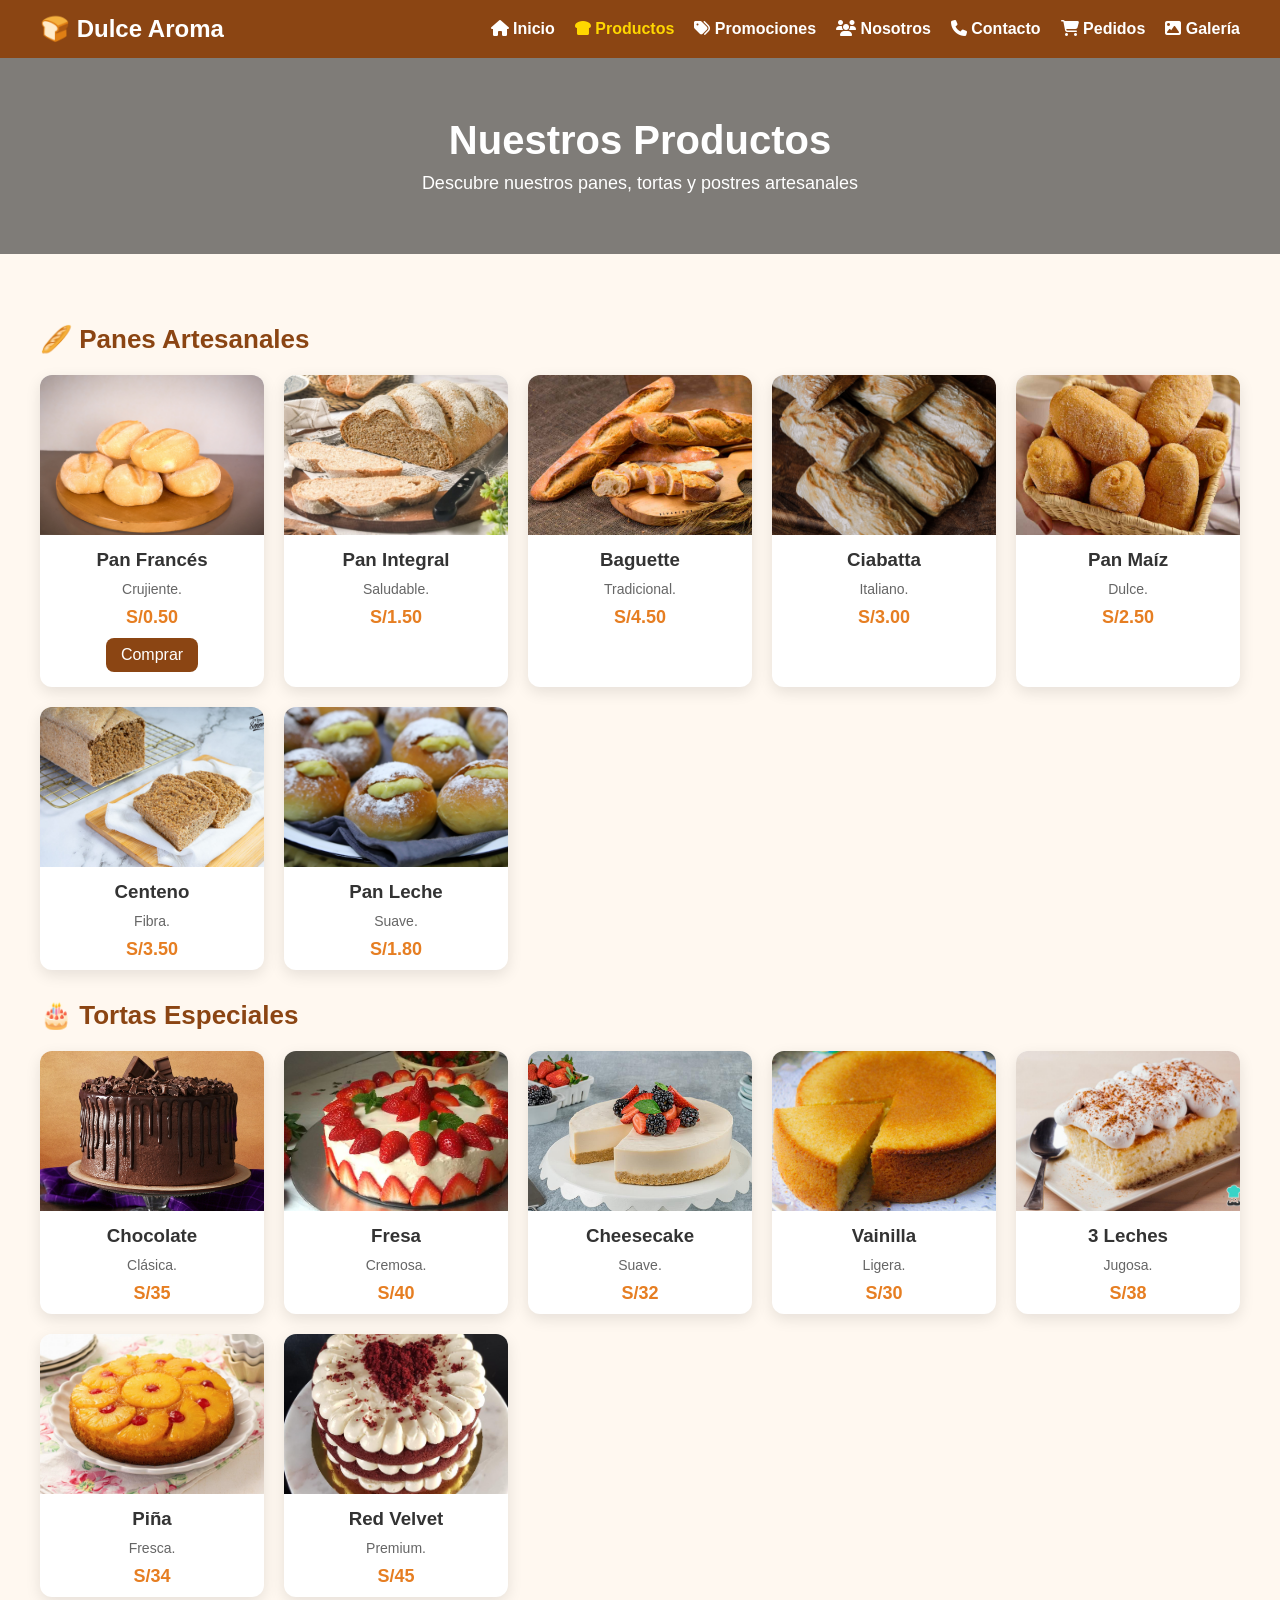
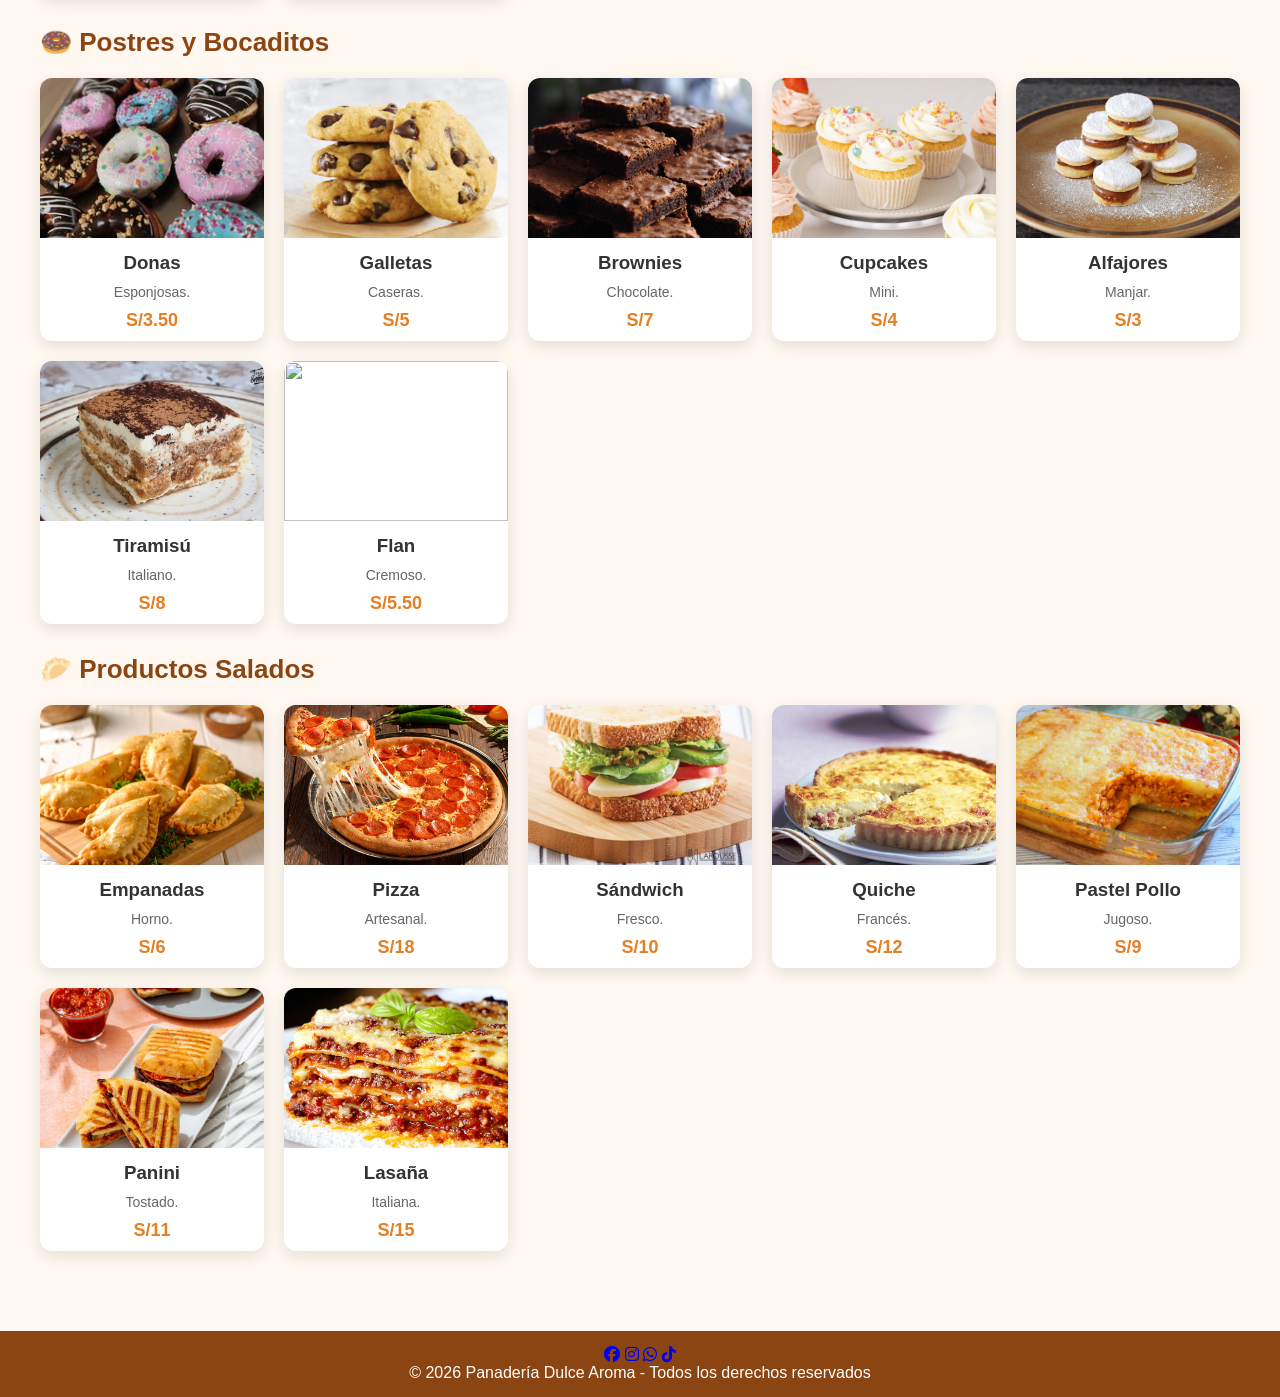
==== galeria.html @ 4ea7589d "Primer commit - pagina panaderia" ====
<!DOCTYPE html>
<html lang="es">

<head>
    <meta charset="UTF-8">
    <meta name="viewport" content="width=device-width, initial-scale=1.0">
    <title>Productos - Panadería Dulce Aroma</title>

    <link rel="stylesheet" href="estilo5.css">
    <link rel="stylesheet"
        href="https://cdnjs.cloudflare.com/ajax/libs/font-awesome/6.5.1/css/all.min.css">
</head>

<body>

    <!-- HEADER -->
    <header class="main-header">
        <div class="logo">
            <h1>🍞 Dulce Aroma</h1>
        </div>

        <nav class="menu">
            <a href="index.html"><i class="fa-solid fa-house"></i> Inicio</a>
            <a href="productos.html" class="active"><i class="fa-solid fa-bread-slice"></i> Productos</a>
            <a href="promociones.html"><i class="fa-solid fa-tags"></i> Promociones</a>
            <a href="nosotros.html"><i class="fa-solid fa-users"></i> Nosotros</a>
            <a href="contactos.html"><i class="fa-solid fa-phone"></i> Contacto</a>
            <a href="pedidos.html"><i class="fa-solid fa-cart-shopping"></i> Pedidos</a>
            <a href="galeria.html"><i class="fa-solid fa-image"></i> Galería</a>
        </nav>
    </header>

    <!-- HERO -->
    <section class="hero-small">
        <h1>Nuestros Productos</h1>
        <p>Descubre nuestros panes, tortas y postres artesanales</p>
    </section>

    <main class="container">

        <!-- PANES -->
        <h2 class="section-title">🥖 Panes Artesanales</h2>
        <div class="products">

            <div class="card"><img src="pan1.jpg"><h3>Pan Francés</h3><p>Crujiente.</p><span class="price">S/0.50</span><a href="pedidos.html" class="btn-card">Comprar</a></div>
            <div class="card"><img src="pan-integral.jpg"><h3>Pan Integral</h3><p>Saludable.</p><span class="price">S/1.50</span></div>
            <div class="card"><img src="baguette.jpg"><h3>Baguette</h3><p>Tradicional.</p><span class="price">S/4.50</span></div>
            <div class="card"><img src="ciabatta.jpg"><h3>Ciabatta</h3><p>Italiano.</p><span class="price">S/3.00</span></div>
            <div class="card"><img src="pan-maiz.jpg"><h3>Pan Maíz</h3><p>Dulce.</p><span class="price">S/2.50</span></div>
            <div class="card"><img src="pan-centeno.jpg"><h3>Centeno</h3><p>Fibra.</p><span class="price">S/3.50</span></div>
            <div class="card"><img src="pan-leche.jpg"><h3>Pan Leche</h3><p>Suave.</p><span class="price">S/1.80</span></div>

        </div>

        <!-- TORTAS -->
        <h2 class="section-title">🎂 Tortas Especiales</h2>
        <div class="products">

            <div class="card"><img src="torta.jpg"><h3>Chocolate</h3><p>Clásica.</p><span class="price">S/35</span></div>
            <div class="card"><img src="torta-fresa.jpg"><h3>Fresa</h3><p>Cremosa.</p><span class="price">S/40</span></div>
            <div class="card"><img src="cheesecake.jpg"><h3>Cheesecake</h3><p>Suave.</p><span class="price">S/32</span></div>
            <div class="card"><img src="torta-vainilla.jpg"><h3>Vainilla</h3><p>Ligera.</p><span class="price">S/30</span></div>
            <div class="card"><img src="torta-3leches.jpg"><h3>3 Leches</h3><p>Jugosa.</p><span class="price">S/38</span></div>
            <div class="card"><img src="torta-piña.jpg"><h3>Piña</h3><p>Fresca.</p><span class="price">S/34</span></div>
            <div class="card"><img src="torta-redvelvet.jpg"><h3>Red Velvet</h3><p>Premium.</p><span class="price">S/45</span></div>

        </div>

        <!-- POSTRES -->
        <h2 class="section-title">🍩 Postres y Bocaditos</h2>
        <div class="products">

            <div class="card"><img src="donas.jpg"><h3>Donas</h3><p>Esponjosas.</p><span class="price">S/3.50</span></div>
            <div class="card"><img src="galletas.jpg"><h3>Galletas</h3><p>Caseras.</p><span class="price">S/5</span></div>
            <div class="card"><img src="brownies.jpg"><h3>Brownies</h3><p>Chocolate.</p><span class="price">S/7</span></div>
            <div class="card"><img src="cupcakes.jpg"><h3>Cupcakes</h3><p>Mini.</p><span class="price">S/4</span></div>
            <div class="card"><img src="alfajores.jpg"><h3>Alfajores</h3><p>Manjar.</p><span class="price">S/3</span></div>
            <div class="card"><img src="tiramisu.jpg"><h3>Tiramisú</h3><p>Italiano.</p><span class="price">S/8</span></div>
            <div class="card"><img src="flan.jpg"><h3>Flan</h3><p>Cremoso.</p><span class="price">S/5.50</span></div>

        </div>

        <!-- SALADOS -->
        <h2 class="section-title">🥟 Productos Salados</h2>
        <div class="products">

            <div class="card"><img src="empanada.jpg"><h3>Empanadas</h3><p>Horno.</p><span class="price">S/6</span></div>
            <div class="card"><img src="pizza.jpg"><h3>Pizza</h3><p>Artesanal.</p><span class="price">S/18</span></div>
            <div class="card"><img src="sandwich.jpg"><h3>Sándwich</h3><p>Fresco.</p><span class="price">S/10</span></div>
            <div class="card"><img src="quiche.jpg"><h3>Quiche</h3><p>Francés.</p><span class="price">S/12</span></div>
            <div class="card"><img src="pastel-pollo.jpg"><h3>Pastel Pollo</h3><p>Jugoso.</p><span class="price">S/9</span></div>
            <div class="card"><img src="panini.jpg"><h3>Panini</h3><p>Tostado.</p><span class="price">S/11</span></div>
            <div class="card"><img src="lasagna.jpg"><h3>Lasaña</h3><p>Italiana.</p><span class="price">S/15</span></div>

        </div>

    </main>

<footer>

    <div class="social">

        <a href="https://www.facebook.com/share/17LadnNqA2/"><i class="fa-brands fa-facebook"></i></a>
        <a href="https://www.instagram.com/dulcearoma701?igsh=MWx4bjVhNXU1Z2lqbg=="><i class="fa-brands fa-instagram"></i></a>
        <a href="https://whatsapp.com/channel/0029VbCTPSIFHWpzkdMfXe18"><i class="fa-brands fa-whatsapp"></i></a>
        <a href="https://www.tiktok.com/@panadera.dulce.ar2?_r=1&_t=ZS-95s2xMJAz9J"><i class="fa-brands fa-tiktok"></i></a>

    </div>

    <p>
        © 2026 Panadería Dulce Aroma - Todos los derechos reservados
    </p>

</footer>

</body>
</html>
---- estilo5.css ----
/* RESET */
* {
    margin: 0;
    padding: 0;
    box-sizing: border-box;
}

/* FUENTE GENERAL */
body {
    font-family: 'Segoe UI', Tahoma, Geneva, Verdana, sans-serif;
    background: #fff8f0;
    color: #333;
}

/* HEADER */
.main-header {
    background: #8B4513;
    color: white;
    display: flex;
    justify-content: space-between;
    align-items: center;
    padding: 15px 40px;
    flex-wrap: wrap;
}

.logo h1 {
    font-size: 24px;
}

/* MENÚ */
.menu {
    display: flex;
    gap: 20px;
    flex-wrap: wrap;
}

.menu a {
    text-decoration: none;
    color: white;
    font-weight: bold;
    transition: 0.3s;
}

.menu a:hover,
.menu .active {
    color: #ffd700;
}

/* HERO */
.hero-small {
    background: linear-gradient(rgba(0,0,0,0.5), rgba(0,0,0,0.5)),
                url('https://images.unsplash.com/photo-1509440159596-0249088772ff');
    background-size: cover;
    background-position: center;
    text-align: center;
    color: white;
    padding: 60px 20px;
}

.hero-small h1 {
    font-size: 40px;
}

.hero-small p {
    margin-top: 10px;
    font-size: 18px;
}

/* CONTENEDOR */
.container {
    padding: 40px;
}

/* TITULOS */
.section-title {
    margin: 30px 0 20px;
    font-size: 26px;
    color: #8B4513;
}

/* GRID PRODUCTOS */
.products {
    display: grid;
    grid-template-columns: repeat(auto-fit, minmax(220px, 1fr));
    gap: 20px;
}

/* TARJETAS */
.card {
    background: white;
    border-radius: 12px;
    overflow: hidden;
    box-shadow: 0 5px 15px rgba(0,0,0,0.1);
    text-align: center;
    transition: 0.3s;
}

.card:hover {
    transform: translateY(-5px);
}

/* IMÁGENES */
.card img {
    width: 100%;
    height: 160px;
    object-fit: cover;
}

/* TEXTO */
.card h3 {
    margin: 10px 0;
    color: #333;
}

.card p {
    font-size: 14px;
    color: #666;
    padding: 0 10px;
}

/* PRECIO */
.price {
    display: block;
    margin: 10px 0;
    font-weight: bold;
    color: #e67e22;
    font-size: 18px;
}

/* BOTÓN */
.btn-card {
    display: inline-block;
    margin-bottom: 15px;
    padding: 8px 15px;
    background: #8B4513;
    color: white;
    text-decoration: none;
    border-radius: 8px;
    transition: 0.3s;
}

.btn-card:hover {
    background: #a0522d;
}

/* FOOTER */
footer {
    background: #8B4513;
    color: white;
    text-align: center;
    padding: 15px;
    margin-top: 40px;
}

/* RESPONSIVE */
@media (max-width: 768px) {

    .main-header {
        flex-direction: column;
        text-align: center;
    }

    .menu {
        justify-content: center;
        margin-top: 10px;
    }

    .hero-small h1 {
        font-size: 28px;
    }

    .container {
        padding: 20px;
    }

}
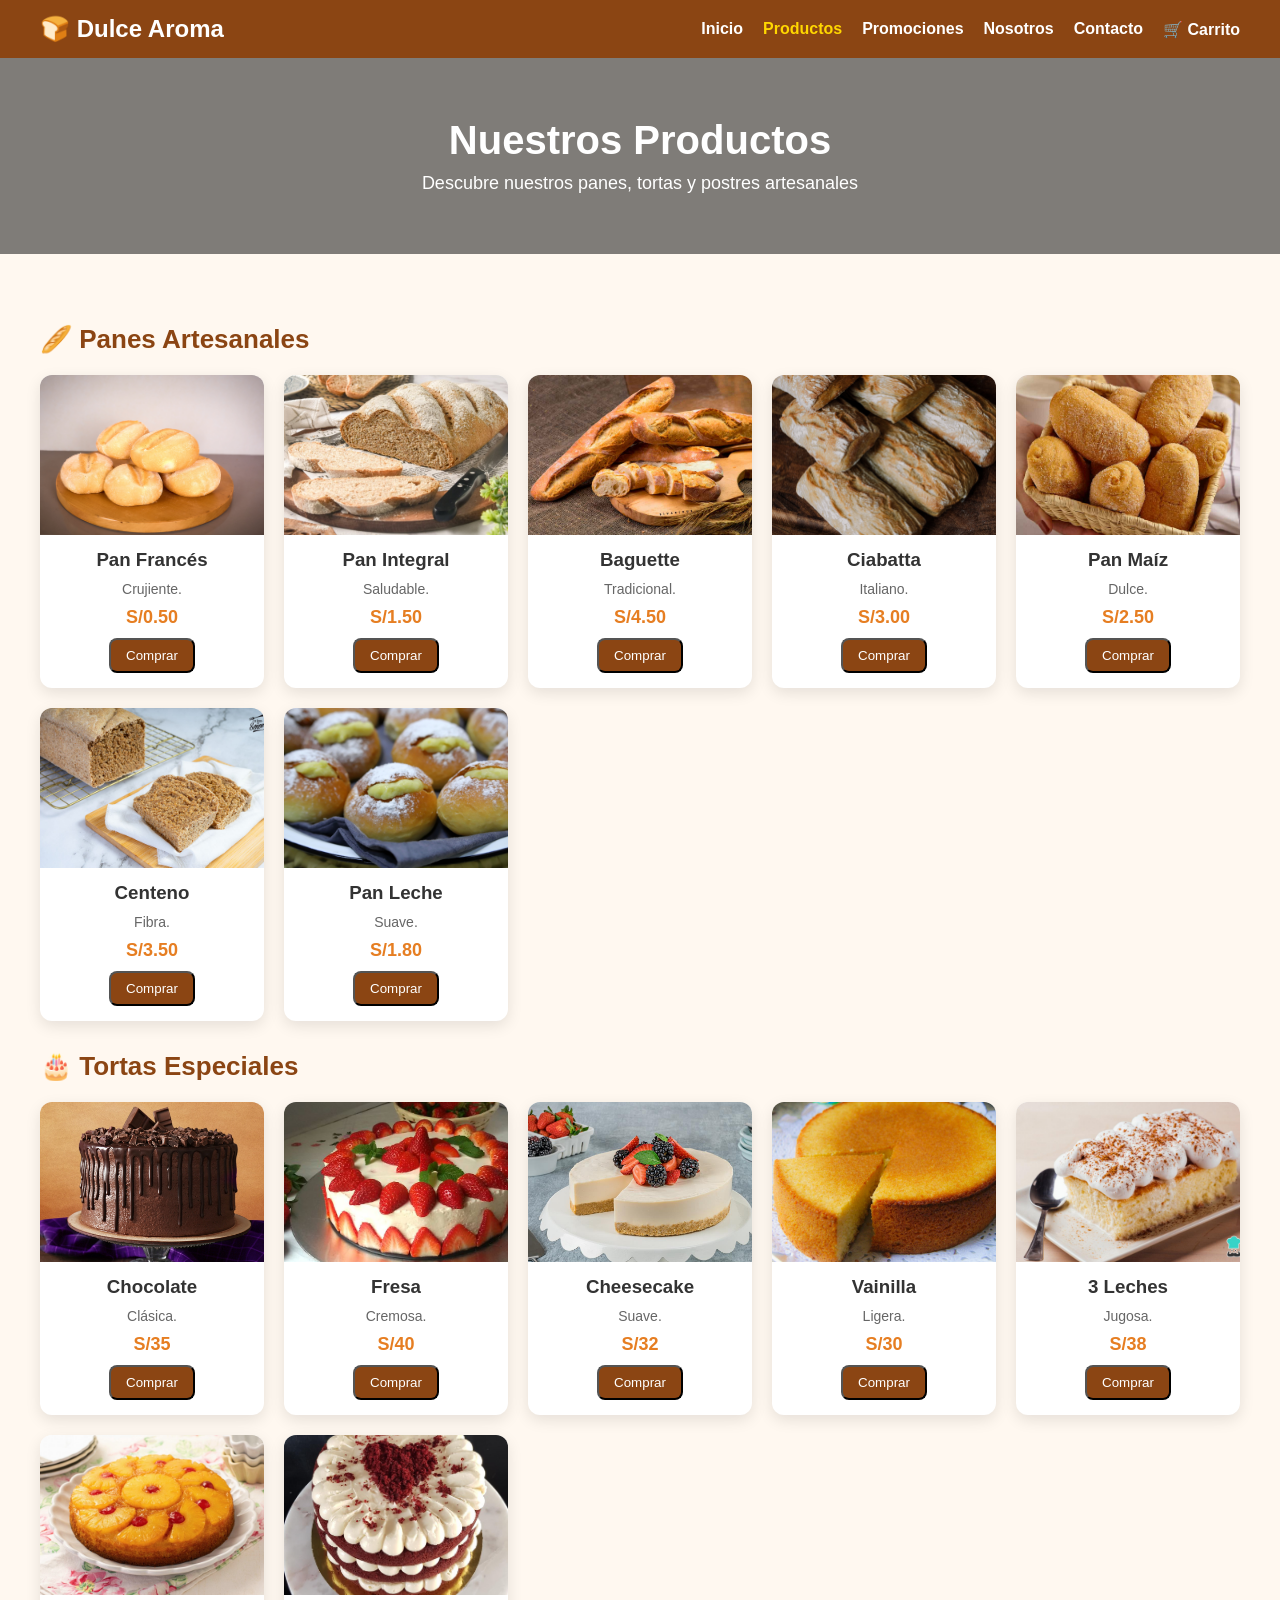
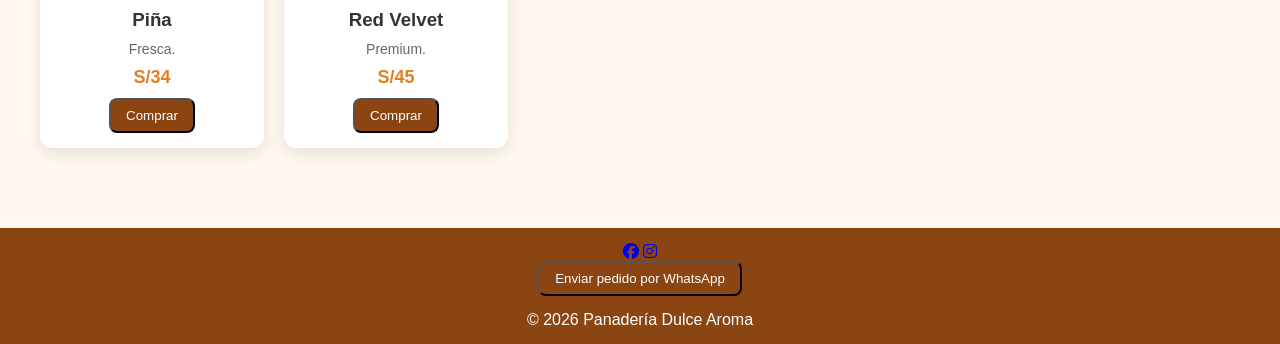
==== commit bfa402df: "Update galeria.html" ====
--- a/galeria.html
+++ b/galeria.html
@@ -13,105 +13,119 @@
 
 <body>
 
-    <!-- HEADER -->
-    <header class="main-header">
-        <div class="logo">
-            <h1>🍞 Dulce Aroma</h1>
-        </div>
+<header class="main-header">
+    <div class="logo">
+        <h1>🍞 Dulce Aroma</h1>
+    </div>
 
-        <nav class="menu">
-            <a href="index.html"><i class="fa-solid fa-house"></i> Inicio</a>
-            <a href="productos.html" class="active"><i class="fa-solid fa-bread-slice"></i> Productos</a>
-            <a href="promociones.html"><i class="fa-solid fa-tags"></i> Promociones</a>
-            <a href="nosotros.html"><i class="fa-solid fa-users"></i> Nosotros</a>
-            <a href="contactos.html"><i class="fa-solid fa-phone"></i> Contacto</a>
-            <a href="pedidos.html"><i class="fa-solid fa-cart-shopping"></i> Pedidos</a>
-            <a href="galeria.html"><i class="fa-solid fa-image"></i> Galería</a>
-        </nav>
-    </header>
+    <nav class="menu">
+        <a href="index.html">Inicio</a>
+        <a href="productos.html" class="active">Productos</a>
+        <a href="promociones.html">Promociones</a>
+        <a href="nosotros.html">Nosotros</a>
+        <a href="contactos.html">Contacto</a>
+        <a href="#" onclick="verCarrito()">🛒 Carrito</a>
+    </nav>
+</header>
 
-    <!-- HERO -->
-    <section class="hero-small">
-        <h1>Nuestros Productos</h1>
-        <p>Descubre nuestros panes, tortas y postres artesanales</p>
-    </section>
+<section class="hero-small">
+    <h1>Nuestros Productos</h1>
+    <p>Descubre nuestros panes, tortas y postres artesanales</p>
+</section>
 
-    <main class="container">
+<main class="container">
 
-        <!-- PANES -->
-        <h2 class="section-title">🥖 Panes Artesanales</h2>
-        <div class="products">
+<h2 class="section-title">🥖 Panes Artesanales</h2>
+<div class="products">
 
-            <div class="card"><img src="pan1.jpg"><h3>Pan Francés</h3><p>Crujiente.</p><span class="price">S/0.50</span><a href="pedidos.html" class="btn-card">Comprar</a></div>
-            <div class="card"><img src="pan-integral.jpg"><h3>Pan Integral</h3><p>Saludable.</p><span class="price">S/1.50</span></div>
-            <div class="card"><img src="baguette.jpg"><h3>Baguette</h3><p>Tradicional.</p><span class="price">S/4.50</span></div>
-            <div class="card"><img src="ciabatta.jpg"><h3>Ciabatta</h3><p>Italiano.</p><span class="price">S/3.00</span></div>
-            <div class="card"><img src="pan-maiz.jpg"><h3>Pan Maíz</h3><p>Dulce.</p><span class="price">S/2.50</span></div>
-            <div class="card"><img src="pan-centeno.jpg"><h3>Centeno</h3><p>Fibra.</p><span class="price">S/3.50</span></div>
-            <div class="card"><img src="pan-leche.jpg"><h3>Pan Leche</h3><p>Suave.</p><span class="price">S/1.80</span></div>
+<div class="card"><img src="pan1.jpg"><h3>Pan Francés</h3><p>Crujiente.</p><span class="price">S/0.50</span><button onclick="agregarAlCarrito('Pan Francés',0.5)" class="btn-card">Comprar</button></div>
 
-        </div>
+<div class="card"><img src="pan-integral.jpg"><h3>Pan Integral</h3><p>Saludable.</p><span class="price">S/1.50</span><button onclick="agregarAlCarrito('Pan Integral',1.5)" class="btn-card">Comprar</button></div>
 
-        <!-- TORTAS -->
-        <h2 class="section-title">🎂 Tortas Especiales</h2>
-        <div class="products">
+<div class="card"><img src="baguette.jpg"><h3>Baguette</h3><p>Tradicional.</p><span class="price">S/4.50</span><button onclick="agregarAlCarrito('Baguette',4.5)" class="btn-card">Comprar</button></div>
 
-            <div class="card"><img src="torta.jpg"><h3>Chocolate</h3><p>Clásica.</p><span class="price">S/35</span></div>
-            <div class="card"><img src="torta-fresa.jpg"><h3>Fresa</h3><p>Cremosa.</p><span class="price">S/40</span></div>
-            <div class="card"><img src="cheesecake.jpg"><h3>Cheesecake</h3><p>Suave.</p><span class="price">S/32</span></div>
-            <div class="card"><img src="torta-vainilla.jpg"><h3>Vainilla</h3><p>Ligera.</p><span class="price">S/30</span></div>
-            <div class="card"><img src="torta-3leches.jpg"><h3>3 Leches</h3><p>Jugosa.</p><span class="price">S/38</span></div>
-            <div class="card"><img src="torta-piña.jpg"><h3>Piña</h3><p>Fresca.</p><span class="price">S/34</span></div>
-            <div class="card"><img src="torta-redvelvet.jpg"><h3>Red Velvet</h3><p>Premium.</p><span class="price">S/45</span></div>
+<div class="card"><img src="ciabatta.jpg"><h3>Ciabatta</h3><p>Italiano.</p><span class="price">S/3.00</span><button onclick="agregarAlCarrito('Ciabatta',3)" class="btn-card">Comprar</button></div>
 
-        </div>
+<div class="card"><img src="pan-maiz.jpg"><h3>Pan Maíz</h3><p>Dulce.</p><span class="price">S/2.50</span><button onclick="agregarAlCarrito('Pan Maíz',2.5)" class="btn-card">Comprar</button></div>
 
-        <!-- POSTRES -->
-        <h2 class="section-title">🍩 Postres y Bocaditos</h2>
-        <div class="products">
+<div class="card"><img src="pan-centeno.jpg"><h3>Centeno</h3><p>Fibra.</p><span class="price">S/3.50</span><button onclick="agregarAlCarrito('Centeno',3.5)" class="btn-card">Comprar</button></div>
 
-            <div class="card"><img src="donas.jpg"><h3>Donas</h3><p>Esponjosas.</p><span class="price">S/3.50</span></div>
-            <div class="card"><img src="galletas.jpg"><h3>Galletas</h3><p>Caseras.</p><span class="price">S/5</span></div>
-            <div class="card"><img src="brownies.jpg"><h3>Brownies</h3><p>Chocolate.</p><span class="price">S/7</span></div>
-            <div class="card"><img src="cupcakes.jpg"><h3>Cupcakes</h3><p>Mini.</p><span class="price">S/4</span></div>
-            <div class="card"><img src="alfajores.jpg"><h3>Alfajores</h3><p>Manjar.</p><span class="price">S/3</span></div>
-            <div class="card"><img src="tiramisu.jpg"><h3>Tiramisú</h3><p>Italiano.</p><span class="price">S/8</span></div>
-            <div class="card"><img src="flan.jpg"><h3>Flan</h3><p>Cremoso.</p><span class="price">S/5.50</span></div>
+<div class="card"><img src="pan-leche.jpg"><h3>Pan Leche</h3><p>Suave.</p><span class="price">S/1.80</span><button onclick="agregarAlCarrito('Pan Leche',1.8)" class="btn-card">Comprar</button></div>
 
-        </div>
+</div>
 
-        <!-- SALADOS -->
-        <h2 class="section-title">🥟 Productos Salados</h2>
-        <div class="products">
+<h2 class="section-title">🎂 Tortas Especiales</h2>
+<div class="products">
 
-            <div class="card"><img src="empanada.jpg"><h3>Empanadas</h3><p>Horno.</p><span class="price">S/6</span></div>
-            <div class="card"><img src="pizza.jpg"><h3>Pizza</h3><p>Artesanal.</p><span class="price">S/18</span></div>
-            <div class="card"><img src="sandwich.jpg"><h3>Sándwich</h3><p>Fresco.</p><span class="price">S/10</span></div>
-            <div class="card"><img src="quiche.jpg"><h3>Quiche</h3><p>Francés.</p><span class="price">S/12</span></div>
-            <div class="card"><img src="pastel-pollo.jpg"><h3>Pastel Pollo</h3><p>Jugoso.</p><span class="price">S/9</span></div>
-            <div class="card"><img src="panini.jpg"><h3>Panini</h3><p>Tostado.</p><span class="price">S/11</span></div>
-            <div class="card"><img src="lasagna.jpg"><h3>Lasaña</h3><p>Italiana.</p><span class="price">S/15</span></div>
+<div class="card"><img src="torta.jpg"><h3>Chocolate</h3><p>Clásica.</p><span class="price">S/35</span><button onclick="agregarAlCarrito('Torta Chocolate',35)" class="btn-card">Comprar</button></div>
 
-        </div>
+<div class="card"><img src="torta-fresa.jpg"><h3>Fresa</h3><p>Cremosa.</p><span class="price">S/40</span><button onclick="agregarAlCarrito('Torta Fresa',40)" class="btn-card">Comprar</button></div>
 
-    </main>
+<div class="card"><img src="cheesecake.jpg"><h3>Cheesecake</h3><p>Suave.</p><span class="price">S/32</span><button onclick="agregarAlCarrito('Cheesecake',32)" class="btn-card">Comprar</button></div>
+
+<div class="card"><img src="torta-vainilla.jpg"><h3>Vainilla</h3><p>Ligera.</p><span class="price">S/30</span><button onclick="agregarAlCarrito('Torta Vainilla',30)" class="btn-card">Comprar</button></div>
+
+<div class="card"><img src="torta-3leches.jpg"><h3>3 Leches</h3><p>Jugosa.</p><span class="price">S/38</span><button onclick="agregarAlCarrito('Torta 3 Leches',38)" class="btn-card">Comprar</button></div>
+
+<div class="card"><img src="torta-piña.jpg"><h3>Piña</h3><p>Fresca.</p><span class="price">S/34</span><button onclick="agregarAlCarrito('Torta Piña',34)" class="btn-card">Comprar</button></div>
+
+<div class="card"><img src="torta-redvelvet.jpg"><h3>Red Velvet</h3><p>Premium.</p><span class="price">S/45</span><button onclick="agregarAlCarrito('Red Velvet',45)" class="btn-card">Comprar</button></div>
+
+</div>
+
+</main>
 
 <footer>
 
-    <div class="social">
+<div class="social">
+    <a href="#"><i class="fa-brands fa-facebook"></i></a>
+    <a href="#"><i class="fa-brands fa-instagram"></i></a>
+</div>
 
-        <a href="https://www.facebook.com/share/17LadnNqA2/"><i class="fa-brands fa-facebook"></i></a>
-        <a href="https://www.instagram.com/dulcearoma701?igsh=MWx4bjVhNXU1Z2lqbg=="><i class="fa-brands fa-instagram"></i></a>
-        <a href="https://whatsapp.com/channel/0029VbCTPSIFHWpzkdMfXe18"><i class="fa-brands fa-whatsapp"></i></a>
-        <a href="https://www.tiktok.com/@panadera.dulce.ar2?_r=1&_t=ZS-95s2xMJAz9J"><i class="fa-brands fa-tiktok"></i></a>
+<button onclick="enviarPedido()" class="btn-card">Enviar pedido por WhatsApp</button>
 
-    </div>
-
-    <p>
-        © 2026 Panadería Dulce Aroma - Todos los derechos reservados
-    </p>
+<p>© 2026 Panadería Dulce Aroma</p>
 
 </footer>
 
+<script>
+let carrito = [];
+
+function agregarAlCarrito(nombre, precio) {
+    carrito.push({ nombre, precio });
+    alert(nombre + " agregado al carrito 🛒");
+}
+
+function verCarrito() {
+    let mensaje = "🛒 Carrito:\n";
+    let total = 0;
+
+    carrito.forEach(item => {
+        mensaje += item.nombre + " - S/" + item.precio + "\n";
+        total += item.precio;
+    });
+
+    mensaje += "\nTotal: S/" + total;
+    alert(mensaje);
+}
+
+function enviarPedido() {
+    let mensaje = "Hola, quiero pedir:%0A";
+    let total = 0;
+
+    carrito.forEach(item => {
+        mensaje += "- " + item.nombre + " S/" + item.precio + "%0A";
+        total += item.precio;
+    });
+
+    mensaje += "%0ATotal: S/" + total;
+
+    let telefono = "51999999999"; // CAMBIA ESTE NÚMERO
+    let url = "https://wa.me/" + telefono + "?text=" + mensaje;
+
+    window.open(url, "_blank");
+}
+</script>
+
 </body>
-</html>+</html>
